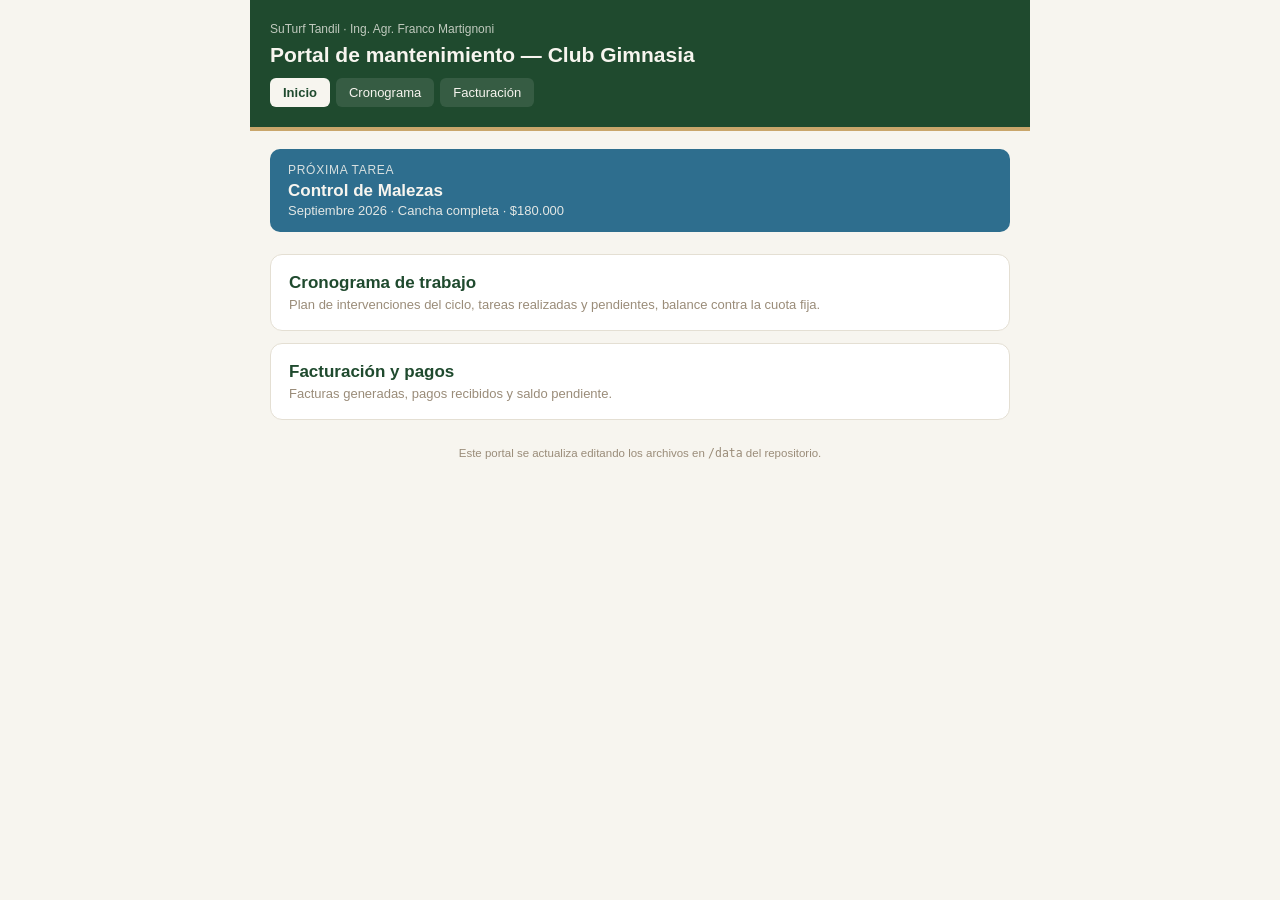
==== index.html @ 9829f7d4 "Add files via upload Primera versión del portal" ====
<!DOCTYPE html>
<html lang="es">
<head>
<meta charset="UTF-8">
<meta name="viewport" content="width=device-width, initial-scale=1.0">
<title>Portal SuTurf — Club Gimnasia</title>
<link rel="stylesheet" href="css/style.css">
</head>
<body>
<div class="wrap">
  <header class="site">
    <div class="eyebrow">SuTurf Tandil · Ing. Agr. Franco Martignoni</div>
    <h1>Portal de mantenimiento — Club Gimnasia</h1>
    <nav class="site">
      <a href="index.html" class="active">Inicio</a>
      <a href="cronograma.html">Cronograma</a>
      <a href="facturas.html">Facturación</a>
    </nav>
  </header>

  <div id="next-banner"></div>

  <div class="home-cards">
    <a class="home-card" href="cronograma.html">
      <h2>Cronograma de trabajo</h2>
      <p>Plan de intervenciones del ciclo, tareas realizadas y pendientes, balance contra la cuota fija.</p>
    </a>
    <a class="home-card" href="facturas.html">
      <h2>Facturación y pagos</h2>
      <p>Facturas generadas, pagos recibidos y saldo pendiente.</p>
    </a>
  </div>

  <div class="footer-note">Este portal se actualiza editando los archivos en <code>/data</code> del repositorio.</div>
</div>

<script src="js/app.js"></script>
<script>
(async function () {
  try {
    const plan = await cargarJSON("data/plan.json");
    const proxima = plan.tareas.find(t => t.estado !== "realizado");
    if (proxima) {
      document.getElementById("next-banner").innerHTML = `
        <div class="next-banner">
          <div class="label">Próxima tarea</div>
          <div class="tarea">${proxima.tarea}</div>
          <div class="meta">${proxima.mes} ${proxima.anio} · ${proxima.zona} · ${fmt(proxima.valor)}</div>
        </div>`;
    }
  } catch (e) {
    console.error(e);
  }
})();
</script>
</body>
</html>
---- css/style.css ----
:root {
  --verde-oscuro: #1F4A2E;
  --verde-cancha: #3D7A45;
  --tiza: #F7F5EF;
  --tierra: #5C4433;
  --arena: #C9A66B;
  --cielo: #2E6E8E;
  --alerta: #B5501E;
  --borde: #E4DFD3;
  --texto-suave: #9A8C79;
}

* { box-sizing: border-box; }

body {
  margin: 0;
  font-family: -apple-system, BlinkMacSystemFont, "Segoe UI", sans-serif;
  background: var(--tiza);
  color: var(--tierra);
}

a { color: inherit; }

.wrap {
  max-width: 780px;
  margin: 0 auto;
  padding: 0 0 60px;
}

header.site {
  background: var(--verde-oscuro);
  color: var(--tiza);
  padding: 22px 20px 20px;
  border-bottom: 4px solid var(--arena);
}

.eyebrow {
  font-size: 12px;
  opacity: 0.75;
  margin-bottom: 6px;
}

header.site h1 {
  font-size: 21px;
  margin: 0 0 10px;
  font-weight: 700;
  line-height: 1.25;
}

nav.site {
  display: flex;
  gap: 6px;
}

nav.site a {
  text-decoration: none;
  font-size: 13px;
  padding: 7px 13px;
  border-radius: 6px;
  background: rgba(255,255,255,0.1);
  color: var(--tiza);
}

nav.site a.active {
  background: var(--tiza);
  color: var(--verde-oscuro);
  font-weight: 600;
}

.next-banner {
  margin: 18px 20px 0;
  background: var(--cielo);
  color: var(--tiza);
  border-radius: 10px;
  padding: 14px 18px;
}

.next-banner .label {
  font-size: 12px;
  text-transform: uppercase;
  letter-spacing: 0.06em;
  opacity: 0.85;
  margin-bottom: 4px;
}

.next-banner .tarea {
  font-size: 17px;
  font-weight: 700;
}

.next-banner .meta {
  font-size: 13px;
  opacity: 0.9;
  margin-top: 2px;
}

.cards {
  display: grid;
  grid-template-columns: repeat(2, 1fr);
  gap: 10px;
  margin: 18px 20px 0;
}

@media (min-width: 560px) {
  .cards { grid-template-columns: repeat(4, 1fr); }
}

.card {
  background: white;
  border: 1px solid var(--borde);
  border-radius: 10px;
  padding: 12px 14px;
}

.card.pos { border-left: 4px solid var(--verde-cancha); }
.card.neg { border-left: 4px solid var(--alerta); }

.card .label {
  font-size: 11.5px;
  color: var(--texto-suave);
  margin-bottom: 4px;
}

.card .value {
  font-size: 18px;
  font-weight: 700;
}

.card .sub {
  font-size: 11px;
  color: var(--texto-suave);
  margin-top: 4px;
}

.section-title {
  margin: 26px 20px 10px;
  font-size: 13px;
  font-weight: 700;
  color: var(--verde-oscuro);
  text-transform: uppercase;
  letter-spacing: 0.04em;
  border-bottom: 2px solid var(--verde-cancha);
  padding-bottom: 6px;
}

.section-title span {
  font-weight: 400;
  color: var(--texto-suave);
  text-transform: none;
}

.list {
  margin: 0 20px;
  display: flex;
  flex-direction: column;
  gap: 6px;
}

.item {
  display: flex;
  align-items: center;
  gap: 10px;
  background: white;
  border: 1px solid #ECE7DA;
  border-radius: 8px;
  padding: 9px 10px;
}

.item.done {
  background: #F1F7F0;
  border-color: #D3E5CF;
}

.item.done .tarea { text-decoration: line-through; color: #7E9678; }

.check {
  width: 22px;
  height: 22px;
  min-width: 22px;
  border-radius: 5px;
  border: 2px solid #C9C1AE;
  background: white;
  color: white;
  font-size: 13px;
  font-weight: 700;
  display: flex;
  align-items: center;
  justify-content: center;
}

.item.done .check {
  background: var(--verde-cancha);
  border-color: var(--verde-cancha);
}

.item-body { flex: 1; min-width: 0; }
.item .tarea { font-size: 14px; font-weight: 600; }
.item .meta { font-size: 12px; color: var(--texto-suave); margin-top: 1px; }
.item .valor { font-size: 13px; font-weight: 700; white-space: nowrap; }

table.facturas {
  width: calc(100% - 40px);
  margin: 0 20px;
  border-collapse: collapse;
  background: white;
  border: 1px solid var(--borde);
  border-radius: 10px;
  overflow: hidden;
  font-size: 13px;
}

table.facturas th {
  text-align: left;
  background: var(--verde-oscuro);
  color: var(--tiza);
  padding: 9px 10px;
  font-size: 11.5px;
  text-transform: uppercase;
  letter-spacing: 0.03em;
}

table.facturas td {
  padding: 9px 10px;
  border-top: 1px solid var(--borde);
}

.estado-pill {
  display: inline-block;
  font-size: 11px;
  font-weight: 700;
  padding: 3px 9px;
  border-radius: 20px;
}

.estado-pagada { background: #E4F1E2; color: var(--verde-oscuro); }
.estado-pendiente { background: #FBE9DE; color: var(--alerta); }
.estado-parcial { background: #FCF0D8; color: #8A6416; }

.footer-note {
  text-align: center;
  font-size: 11.5px;
  color: var(--texto-suave);
  margin: 26px 20px 0;
}

.home-cards {
  display: flex;
  flex-direction: column;
  gap: 12px;
  margin: 22px 20px 0;
}

.home-card {
  display: block;
  text-decoration: none;
  background: white;
  border: 1px solid var(--borde);
  border-radius: 12px;
  padding: 18px;
}

.home-card h2 {
  margin: 0 0 4px;
  font-size: 17px;
  color: var(--verde-oscuro);
}

.home-card p {
  margin: 0;
  font-size: 13px;
  color: var(--texto-suave);
}
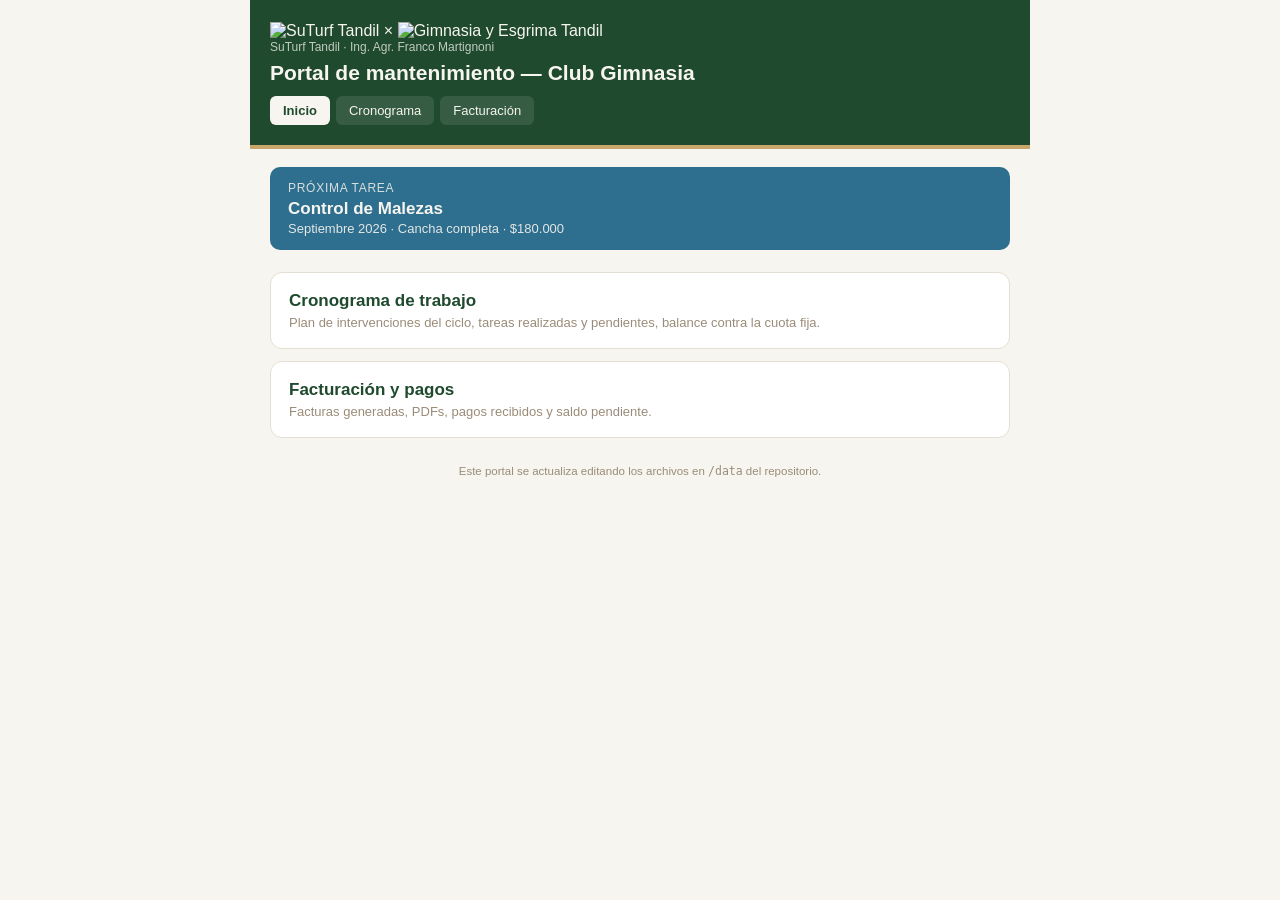
==== commit 376b57d8: "Add files via upload" ====
--- a/index.html
+++ b/index.html
@@ -9,14 +9,22 @@
 <body>
 <div class="wrap">
   <header class="site">
-    <div class="eyebrow">SuTurf Tandil · Ing. Agr. Franco Martignoni</div>
-    <h1>Portal de mantenimiento — Club Gimnasia</h1>
+    <div class="brand-row">
+      <img src="assets/logo-suturf.png" alt="SuTurf Tandil">
+      <span class="x">×</span>
+      <img src="assets/logo-gimnasia.png" alt="Gimnasia y Esgrima Tandil">
+    </div>
+    <div class="header-titles">
+      <div class="eyebrow">SuTurf Tandil · Ing. Agr. Franco Martignoni</div>
+      <h1>Portal de mantenimiento — Club Gimnasia</h1>
+    </div>
     <nav class="site">
       <a href="index.html" class="active">Inicio</a>
       <a href="cronograma.html">Cronograma</a>
       <a href="facturas.html">Facturación</a>
     </nav>
   </header>
+  <div class="gye-stripe"></div>
 
   <div id="next-banner"></div>
 
@@ -27,7 +35,7 @@
     </a>
     <a class="home-card" href="facturas.html">
       <h2>Facturación y pagos</h2>
-      <p>Facturas generadas, pagos recibidos y saldo pendiente.</p>
+      <p>Facturas generadas, PDFs, pagos recibidos y saldo pendiente.</p>
     </a>
   </div>
 
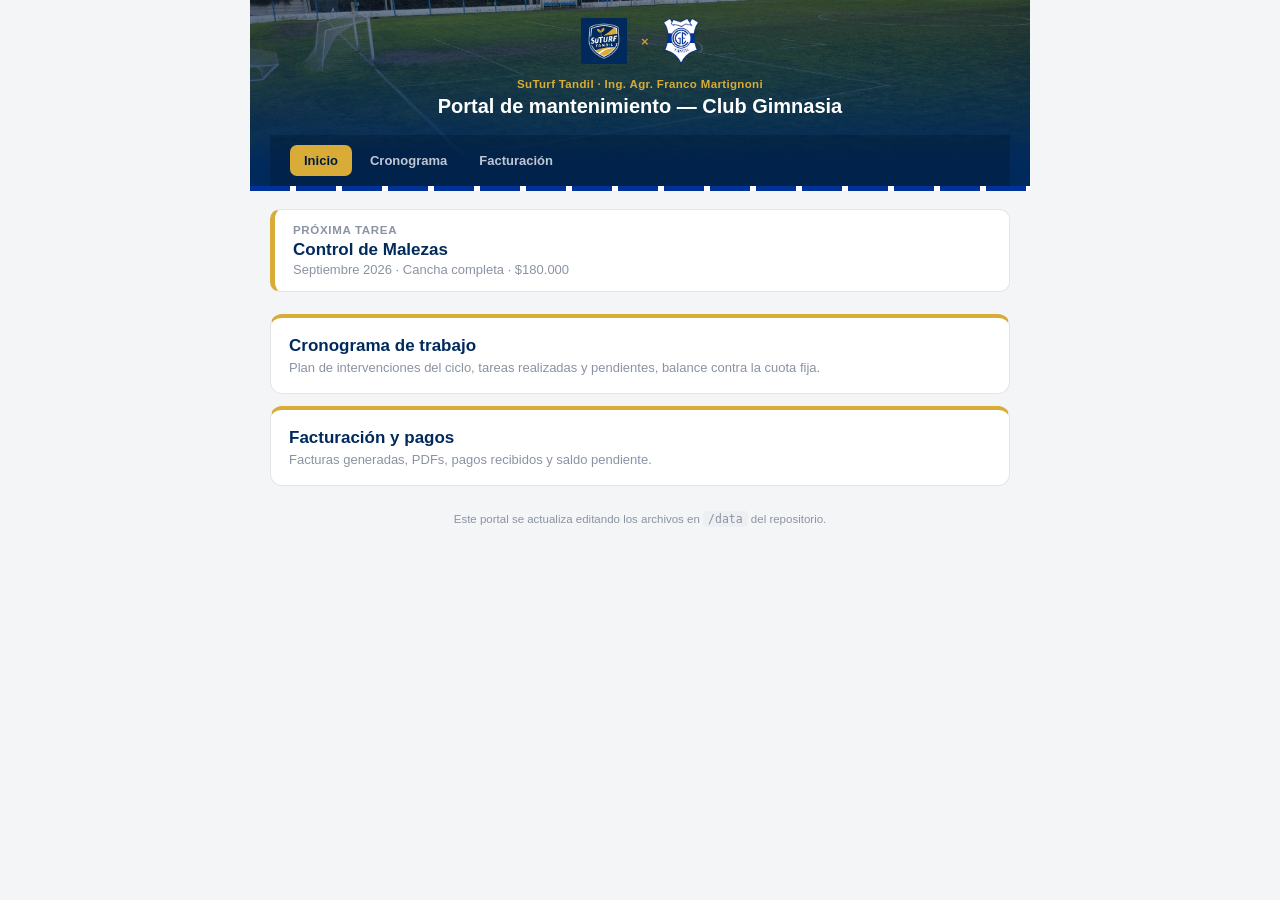
==== commit 3e8d209a: "Update index.html" ====
--- a/index.html
+++ b/index.html
@@ -8,7 +8,7 @@
 </head>
 <body>
 <div class="wrap">
-  <header class="site">
+  <header class="site hero-bg">
     <div class="brand-row">
       <img src="assets/logo-suturf.png" alt="SuTurf Tandil">
       <span class="x">×</span>
--- a/css/style.css
+++ b/css/style.css
@@ -1,13 +1,18 @@
 :root {
-  --verde-oscuro: #1F4A2E;
-  --verde-cancha: #3D7A45;
-  --tiza: #F7F5EF;
-  --tierra: #5C4433;
-  --arena: #C9A66B;
-  --cielo: #2E6E8E;
-  --alerta: #B5501E;
-  --borde: #E4DFD3;
-  --texto-suave: #9A8C79;
+  --navy: #002A5C;       /* SuTurf */
+  --navy-deep: #001C3D;
+  --gold: #D9AC37;       /* SuTurf */
+  --gye-blue: #003399;   /* Gimnasia y Esgrima */
+  --paper: #F4F5F7;
+  --ink: #1B2333;
+  --line: #E3E5EA;
+  --muted: #8A93A3;
+  --verde-ok: #1F7A4D;
+  --verde-ok-bg: #E5F3EB;
+  --rojo-alerta: #B23A2E;
+  --rojo-alerta-bg: #FAE6E3;
+  --amber: #8A6416;
+  --amber-bg: #FBF0D6;
 }
 
 * { box-sizing: border-box; }
@@ -15,8 +20,8 @@
 body {
   margin: 0;
   font-family: -apple-system, BlinkMacSystemFont, "Segoe UI", sans-serif;
-  background: var(--tiza);
-  color: var(--tierra);
+  background: var(--paper);
+  color: var(--ink);
 }
 
 a { color: inherit; }
@@ -27,72 +32,129 @@
   padding: 0 0 60px;
 }
 
+/* ---------- Header ---------- */
+
 header.site {
-  background: var(--verde-oscuro);
-  color: var(--tiza);
-  padding: 22px 20px 20px;
-  border-bottom: 4px solid var(--arena);
+  background: var(--navy);
+  background-image: linear-gradient(160deg, var(--navy) 55%, var(--navy-deep) 100%);
+  color: white;
+  padding: 18px 20px 0;
+}
+
+header.site.hero-bg {
+  background-image:
+    linear-gradient(180deg, rgba(0,20,45,0.45) 0%, var(--navy) 88%),
+    url('../assets/hero-gimnasia.jpg');
+  background-size: cover;
+  background-position: center 40%;
+}
+
+
+.brand-row {
+  display: flex;
+  align-items: center;
+  justify-content: center;
+  gap: 14px;
+  padding-bottom: 14px;
+}
+
+.brand-row img {
+  height: 46px;
+  width: auto;
+  display: block;
+}
+
+.brand-row .x {
+  font-size: 13px;
+  color: var(--gold);
+  font-weight: 700;
+  opacity: 0.85;
+}
+
+.header-titles {
+  text-align: center;
+  padding-bottom: 16px;
 }
 
 .eyebrow {
-  font-size: 12px;
-  opacity: 0.75;
-  margin-bottom: 6px;
+  font-size: 11.5px;
+  letter-spacing: 0.03em;
+  color: var(--gold);
+  margin-bottom: 4px;
+  font-weight: 600;
 }
 
 header.site h1 {
-  font-size: 21px;
-  margin: 0 0 10px;
-  font-weight: 700;
+  font-size: 20px;
+  margin: 0;
+  font-weight: 800;
+  font-stretch: condensed;
   line-height: 1.25;
 }
 
+.gye-stripe {
+  height: 5px;
+  background: repeating-linear-gradient(
+    90deg,
+    var(--gye-blue) 0px, var(--gye-blue) 40px,
+    white 40px, white 46px
+  );
+}
+
 nav.site {
   display: flex;
-  gap: 6px;
+  gap: 4px;
+  padding: 10px 20px;
+  background: rgba(0,0,0,0.18);
 }
 
 nav.site a {
   text-decoration: none;
   font-size: 13px;
-  padding: 7px 13px;
-  border-radius: 6px;
-  background: rgba(255,255,255,0.1);
-  color: var(--tiza);
+  font-weight: 600;
+  padding: 8px 14px;
+  border-radius: 7px;
+  color: rgba(255,255,255,0.75);
 }
 
 nav.site a.active {
-  background: var(--tiza);
-  color: var(--verde-oscuro);
-  font-weight: 600;
-}
+  background: var(--gold);
+  color: var(--navy-deep);
+}
+
+/* ---------- Next task banner ---------- */
 
 .next-banner {
   margin: 18px 20px 0;
-  background: var(--cielo);
-  color: var(--tiza);
+  background: white;
+  border: 1px solid var(--line);
+  border-left: 5px solid var(--gold);
   border-radius: 10px;
   padding: 14px 18px;
 }
 
 .next-banner .label {
-  font-size: 12px;
+  font-size: 11.5px;
   text-transform: uppercase;
   letter-spacing: 0.06em;
-  opacity: 0.85;
+  color: var(--muted);
+  font-weight: 700;
   margin-bottom: 4px;
 }
 
 .next-banner .tarea {
   font-size: 17px;
   font-weight: 700;
+  color: var(--navy);
 }
 
 .next-banner .meta {
   font-size: 13px;
-  opacity: 0.9;
+  color: var(--muted);
   margin-top: 2px;
 }
+
+/* ---------- Summary cards ---------- */
 
 .cards {
   display: grid;
@@ -107,45 +169,48 @@
 
 .card {
   background: white;
-  border: 1px solid var(--borde);
+  border: 1px solid var(--line);
   border-radius: 10px;
   padding: 12px 14px;
 }
 
-.card.pos { border-left: 4px solid var(--verde-cancha); }
-.card.neg { border-left: 4px solid var(--alerta); }
+.card.pos { border-left: 4px solid var(--verde-ok); }
+.card.neg { border-left: 4px solid var(--rojo-alerta); }
 
 .card .label {
   font-size: 11.5px;
-  color: var(--texto-suave);
+  color: var(--muted);
   margin-bottom: 4px;
 }
 
 .card .value {
   font-size: 18px;
-  font-weight: 700;
+  font-weight: 800;
+  color: var(--navy);
 }
 
 .card .sub {
   font-size: 11px;
-  color: var(--texto-suave);
+  color: var(--muted);
   margin-top: 4px;
 }
+
+/* ---------- Section list ---------- */
 
 .section-title {
   margin: 26px 20px 10px;
   font-size: 13px;
-  font-weight: 700;
-  color: var(--verde-oscuro);
+  font-weight: 800;
+  color: var(--navy);
   text-transform: uppercase;
   letter-spacing: 0.04em;
-  border-bottom: 2px solid var(--verde-cancha);
+  border-bottom: 2px solid var(--gold);
   padding-bottom: 6px;
 }
 
 .section-title span {
   font-weight: 400;
-  color: var(--texto-suave);
+  color: var(--muted);
   text-transform: none;
 }
 
@@ -161,24 +226,24 @@
   align-items: center;
   gap: 10px;
   background: white;
-  border: 1px solid #ECE7DA;
+  border: 1px solid var(--line);
   border-radius: 8px;
   padding: 9px 10px;
 }
 
 .item.done {
-  background: #F1F7F0;
-  border-color: #D3E5CF;
-}
-
-.item.done .tarea { text-decoration: line-through; color: #7E9678; }
+  background: var(--verde-ok-bg);
+  border-color: #CBE6D3;
+}
+
+.item.done .tarea { text-decoration: line-through; color: #6E9C7C; }
 
 .check {
   width: 22px;
   height: 22px;
   min-width: 22px;
   border-radius: 5px;
-  border: 2px solid #C9C1AE;
+  border: 2px solid #C7CCD6;
   background: white;
   color: white;
   font-size: 13px;
@@ -189,21 +254,23 @@
 }
 
 .item.done .check {
-  background: var(--verde-cancha);
-  border-color: var(--verde-cancha);
+  background: var(--verde-ok);
+  border-color: var(--verde-ok);
 }
 
 .item-body { flex: 1; min-width: 0; }
 .item .tarea { font-size: 14px; font-weight: 600; }
-.item .meta { font-size: 12px; color: var(--texto-suave); margin-top: 1px; }
-.item .valor { font-size: 13px; font-weight: 700; white-space: nowrap; }
+.item .meta { font-size: 12px; color: var(--muted); margin-top: 1px; }
+.item .valor { font-size: 13px; font-weight: 700; white-space: nowrap; color: var(--navy); }
+
+/* ---------- Facturas table ---------- */
 
 table.facturas {
   width: calc(100% - 40px);
   margin: 0 20px;
   border-collapse: collapse;
   background: white;
-  border: 1px solid var(--borde);
+  border: 1px solid var(--line);
   border-radius: 10px;
   overflow: hidden;
   font-size: 13px;
@@ -211,17 +278,17 @@
 
 table.facturas th {
   text-align: left;
-  background: var(--verde-oscuro);
-  color: var(--tiza);
+  background: var(--navy);
+  color: white;
   padding: 9px 10px;
-  font-size: 11.5px;
+  font-size: 11px;
   text-transform: uppercase;
   letter-spacing: 0.03em;
 }
 
 table.facturas td {
   padding: 9px 10px;
-  border-top: 1px solid var(--borde);
+  border-top: 1px solid var(--line);
 }
 
 .estado-pill {
@@ -232,15 +299,41 @@
   border-radius: 20px;
 }
 
-.estado-pagada { background: #E4F1E2; color: var(--verde-oscuro); }
-.estado-pendiente { background: #FBE9DE; color: var(--alerta); }
-.estado-parcial { background: #FCF0D8; color: #8A6416; }
+.estado-pagada { background: var(--verde-ok-bg); color: var(--verde-ok); }
+.estado-pendiente { background: var(--rojo-alerta-bg); color: var(--rojo-alerta); }
+.estado-parcial { background: var(--amber-bg); color: var(--amber); }
+
+.pdf-link {
+  display: inline-flex;
+  align-items: center;
+  gap: 5px;
+  font-size: 12px;
+  font-weight: 700;
+  color: var(--navy);
+  text-decoration: none;
+  padding: 4px 9px;
+  border: 1px solid var(--line);
+  border-radius: 6px;
+  white-space: nowrap;
+}
+
+.pdf-link:hover { border-color: var(--gold); }
+
+.pdf-none { color: var(--muted); font-size: 12px; }
+
+/* ---------- Footer / misc ---------- */
 
 .footer-note {
   text-align: center;
   font-size: 11.5px;
-  color: var(--texto-suave);
+  color: var(--muted);
   margin: 26px 20px 0;
+}
+
+.footer-note code {
+  background: #EDEFF3;
+  padding: 1px 5px;
+  border-radius: 4px;
 }
 
 .home-cards {
@@ -254,7 +347,8 @@
   display: block;
   text-decoration: none;
   background: white;
-  border: 1px solid var(--borde);
+  border: 1px solid var(--line);
+  border-top: 4px solid var(--gold);
   border-radius: 12px;
   padding: 18px;
 }
@@ -262,11 +356,345 @@
 .home-card h2 {
   margin: 0 0 4px;
   font-size: 17px;
-  color: var(--verde-oscuro);
+  color: var(--navy);
 }
 
 .home-card p {
   margin: 0;
   font-size: 13px;
-  color: var(--texto-suave);
-}
+  color: var(--muted);
+}
+
+/* ---------- Admin panel ---------- */
+
+.admin-card {
+  background: white;
+  border: 1px solid var(--line);
+  border-radius: 10px;
+  padding: 16px 18px;
+  margin: 16px 20px 0;
+}
+
+.admin-card h2 {
+  font-size: 14px;
+  color: var(--navy);
+  margin: 0 0 8px;
+}
+
+.admin-hint {
+  font-size: 12.5px;
+  color: var(--muted);
+  margin: 0 0 10px;
+}
+
+.admin-row {
+  display: flex;
+  gap: 8px;
+  margin-bottom: 8px;
+}
+
+.admin-card input, .admin-card select {
+  border: 1px solid var(--line);
+  border-radius: 6px;
+  padding: 8px 10px;
+  font-size: 13px;
+  flex: 1;
+  min-width: 0;
+  width: 100%;
+  margin-bottom: 8px;
+}
+
+.admin-row input, .admin-row select { margin-bottom: 0; }
+
+.admin-status {
+  font-size: 12.5px;
+  padding: 6px 0;
+}
+
+.admin-status.ok { color: var(--verde-ok); }
+.admin-status.warn { color: var(--rojo-alerta); }
+
+.admin-error {
+  color: var(--rojo-alerta);
+  font-size: 13px;
+  padding: 10px 0;
+}
+
+.btn-primary {
+  background: var(--navy);
+  color: white;
+  border: none;
+  border-radius: 6px;
+  padding: 9px 16px;
+  font-size: 13px;
+  font-weight: 600;
+  cursor: pointer;
+  white-space: nowrap;
+}
+
+.btn-ghost {
+  background: none;
+  border: 1px solid var(--line);
+  border-radius: 6px;
+  padding: 9px 14px;
+  font-size: 13px;
+  color: var(--muted);
+  cursor: pointer;
+  white-space: nowrap;
+}
+
+.admin-tabs {
+  display: flex;
+  gap: 6px;
+  margin: 20px 20px 0;
+}
+
+.admin-tab {
+  background: white;
+  border: 1px solid var(--line);
+  border-radius: 8px;
+  padding: 9px 16px;
+  font-size: 13px;
+  font-weight: 600;
+  color: var(--muted);
+  cursor: pointer;
+}
+
+.admin-tab.active {
+  background: var(--navy);
+  color: white;
+  border-color: var(--navy);
+}
+
+.admin-list {
+  margin: 10px 20px 0;
+  display: flex;
+  flex-direction: column;
+  gap: 6px;
+}
+
+.admin-item {
+  display: flex;
+  align-items: center;
+  gap: 10px;
+  background: white;
+  border: 1px solid var(--line);
+  border-radius: 8px;
+  padding: 9px 10px;
+}
+
+.admin-item .check {
+  width: 26px;
+  height: 26px;
+  min-width: 26px;
+  border-radius: 6px;
+  border: 2px solid #C7CCD6;
+  background: white;
+  color: white;
+  font-weight: 700;
+  cursor: pointer;
+}
+
+.admin-item .check.done {
+  background: var(--verde-ok);
+  border-color: var(--verde-ok);
+}
+
+.admin-item-body { flex: 1; min-width: 0; }
+.admin-item-title { font-size: 13.5px; font-weight: 600; }
+.admin-item-meta { font-size: 12px; color: var(--muted); }
+.btn-del { font-size: 12px; padding: 6px 10px; }
+
+/* ---------- Hero de progreso ---------- */
+
+.hero-progress {
+  margin: 20px 20px 0;
+  background: white;
+  border: 1px solid var(--line);
+  border-radius: 14px;
+  padding: 20px;
+  display: flex;
+  flex-wrap: wrap;
+  align-items: center;
+  gap: 20px;
+}
+
+.progress-ring {
+  width: 110px;
+  height: 110px;
+  min-width: 110px;
+  border-radius: 50%;
+  background: conic-gradient(var(--gold) calc(var(--pct) * 1%), var(--line) 0);
+  display: flex;
+  align-items: center;
+  justify-content: center;
+}
+
+.progress-ring-inner {
+  width: 82px;
+  height: 82px;
+  border-radius: 50%;
+  background: white;
+  display: flex;
+  flex-direction: column;
+  align-items: center;
+  justify-content: center;
+}
+
+.progress-ring-inner span {
+  font-size: 22px;
+  font-weight: 800;
+  color: var(--navy);
+  line-height: 1.1;
+}
+
+.progress-ring-inner small {
+  font-size: 10px;
+  color: var(--muted);
+  text-align: center;
+}
+
+.hero-stats {
+  flex: 1;
+  min-width: 200px;
+  display: grid;
+  grid-template-columns: repeat(3, 1fr);
+  gap: 10px;
+}
+
+.hero-stat strong {
+  display: block;
+  font-size: 16px;
+  font-weight: 800;
+  color: var(--navy);
+}
+
+.hero-stat.pos strong { color: var(--verde-ok); }
+.hero-stat.neg strong { color: var(--rojo-alerta); }
+
+.hero-stat span {
+  font-size: 11px;
+  color: var(--muted);
+}
+
+.hero-footline {
+  flex-basis: 100%;
+  font-size: 11.5px;
+  color: var(--muted);
+  border-top: 1px solid var(--line);
+  padding-top: 12px;
+}
+
+@media (max-width: 480px) {
+  .hero-progress { flex-direction: column; text-align: center; }
+  .hero-stats { grid-template-columns: 1fr; gap: 12px; }
+}
+
+/* ---------- Timeline de cambios ---------- */
+
+.timeline {
+  margin: 0 20px;
+  display: flex;
+  flex-direction: column;
+  gap: 0;
+}
+
+.timeline-empty {
+  margin: 0 20px;
+  font-size: 13px;
+  color: var(--muted);
+  background: white;
+  border: 1px dashed var(--line);
+  border-radius: 10px;
+  padding: 14px 16px;
+}
+
+.timeline-item {
+  display: flex;
+  gap: 12px;
+  padding: 4px 0 18px;
+  position: relative;
+}
+
+.timeline-item:not(:last-child)::before {
+  content: "";
+  position: absolute;
+  left: 5px;
+  top: 16px;
+  bottom: 0;
+  width: 2px;
+  background: var(--line);
+}
+
+.timeline-dot {
+  width: 12px;
+  height: 12px;
+  min-width: 12px;
+  border-radius: 50%;
+  background: var(--gold);
+  margin-top: 4px;
+}
+
+.timeline-body {
+  background: white;
+  border: 1px solid var(--line);
+  border-radius: 10px;
+  padding: 12px 14px;
+  flex: 1;
+}
+
+.timeline-top {
+  display: flex;
+  justify-content: space-between;
+  align-items: center;
+  margin-bottom: 4px;
+}
+
+.timeline-tipo {
+  font-size: 10.5px;
+  font-weight: 700;
+  text-transform: uppercase;
+  letter-spacing: 0.03em;
+  color: var(--navy);
+  background: #EAF0F8;
+  padding: 2px 8px;
+  border-radius: 20px;
+}
+
+.timeline-fecha {
+  font-size: 11.5px;
+  color: var(--muted);
+}
+
+.timeline-titulo {
+  font-size: 14.5px;
+  font-weight: 700;
+  color: var(--ink);
+  margin-bottom: 4px;
+}
+
+.timeline-detalle {
+  font-size: 13px;
+  color: var(--muted);
+  line-height: 1.45;
+}
+
+.timeline-impacto {
+  margin-top: 8px;
+  font-size: 12.5px;
+  font-weight: 700;
+  color: var(--navy);
+}
+
+.mini-section-title {
+  font-size: 12.5px;
+  font-weight: 700;
+  color: var(--navy);
+  margin: 18px 20px 8px;
+}
+
+.mini-section-title span {
+  font-weight: 400;
+  color: var(--muted);
+  margin-left: 4px;
+}
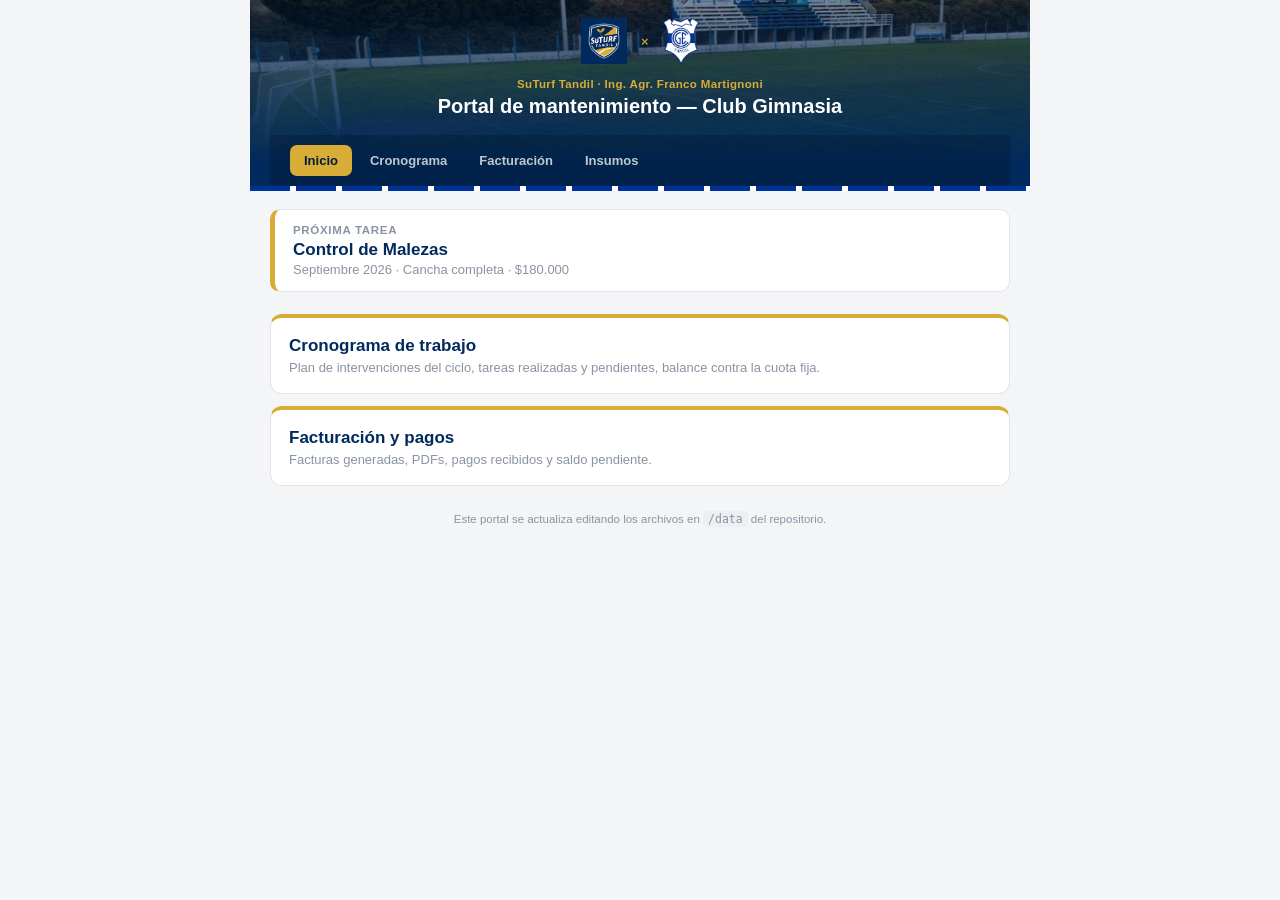
==== commit dc13a848: "Update index.html" ====
--- a/index.html
+++ b/index.html
@@ -22,6 +22,7 @@
       <a href="index.html" class="active">Inicio</a>
       <a href="cronograma.html">Cronograma</a>
       <a href="facturas.html">Facturación</a>
+      <a href="insumos.html">Insumos</a>
     </nav>
   </header>
   <div class="gye-stripe"></div>
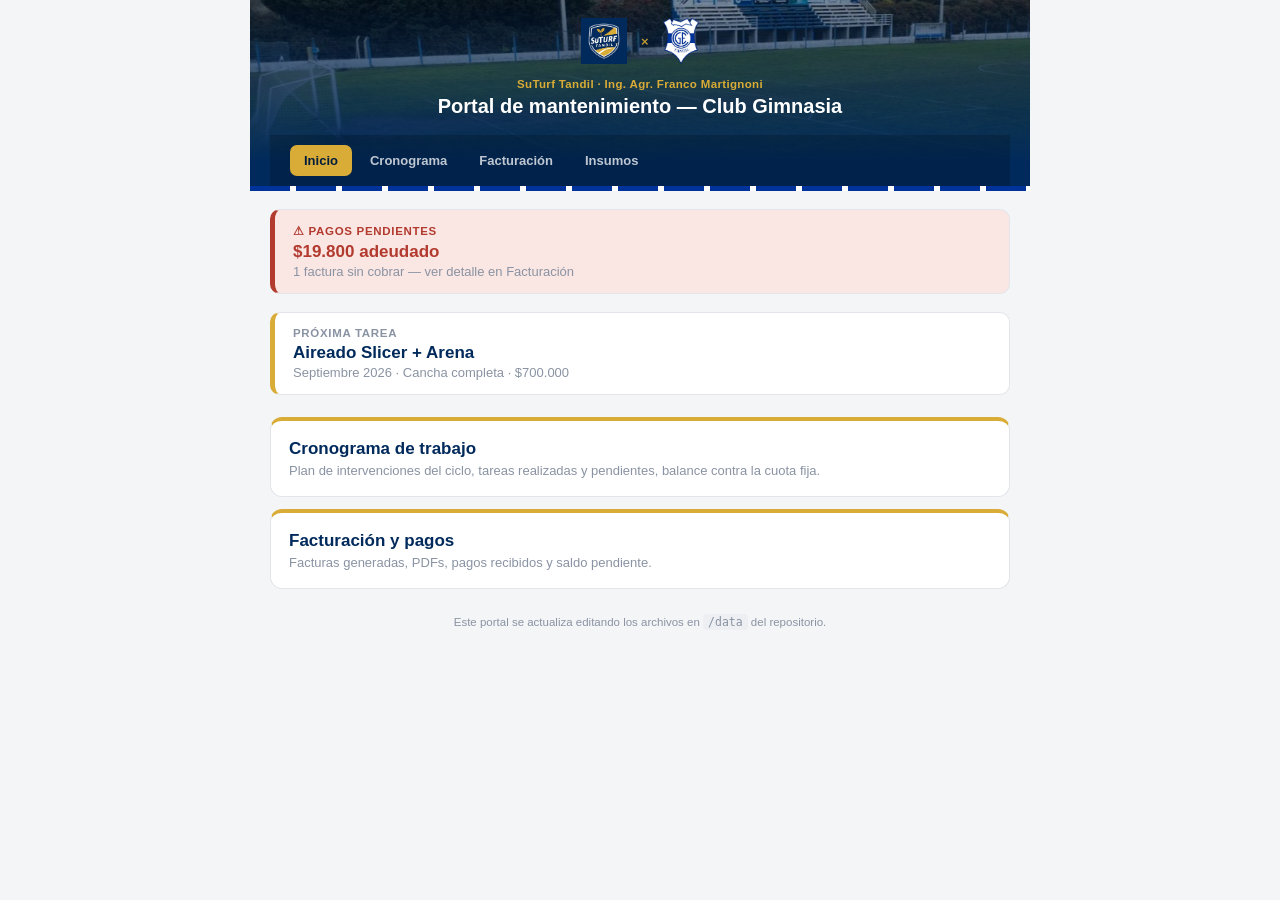
==== commit 9c742320: "Update index.html" ====
--- a/index.html
+++ b/index.html
@@ -27,6 +27,7 @@
   </header>
   <div class="gye-stripe"></div>
 
+  <div id="debt-banner"></div>
   <div id="next-banner"></div>
 
   <div class="home-cards">
@@ -48,6 +49,22 @@
 (async function () {
   try {
     const plan = await cargarJSON("data/plan.json");
+    const facturas = await cargarJSON("data/facturas.json");
+
+    const totalFacturado = facturas.reduce((s, f) => s + Number(f.monto || 0), 0);
+    const totalCobrado = facturas.reduce((s, f) => s + Number(f.montoPagado || 0), 0);
+    const saldo = totalFacturado - totalCobrado;
+    const pendientes = facturas.filter(f => f.estado !== "pagada").length;
+
+    if (saldo > 0) {
+      document.getElementById("debt-banner").innerHTML = `
+        <div class="next-banner" style="border-left-color:var(--rojo-alerta); background:var(--rojo-alerta-bg);">
+          <div class="label" style="color:var(--rojo-alerta);">⚠ Pagos pendientes</div>
+          <div class="tarea" style="color:var(--rojo-alerta);">${fmt(saldo)} adeudado</div>
+          <div class="meta">${pendientes} factura${pendientes === 1 ? "" : "s"} sin cobrar — ver detalle en Facturación</div>
+        </div>`;
+    }
+
     const proxima = plan.tareas.find(t => t.estado !== "realizado");
     if (proxima) {
       document.getElementById("next-banner").innerHTML = `
--- a/css/style.css
+++ b/css/style.css
@@ -579,8 +579,9 @@
 
 .hero-footline {
   flex-basis: 100%;
-  font-size: 11.5px;
-  color: var(--muted);
+  font-size: 13px;
+  font-weight: 700;
+  color: var(--navy);
   border-top: 1px solid var(--line);
   padding-top: 12px;
 }
